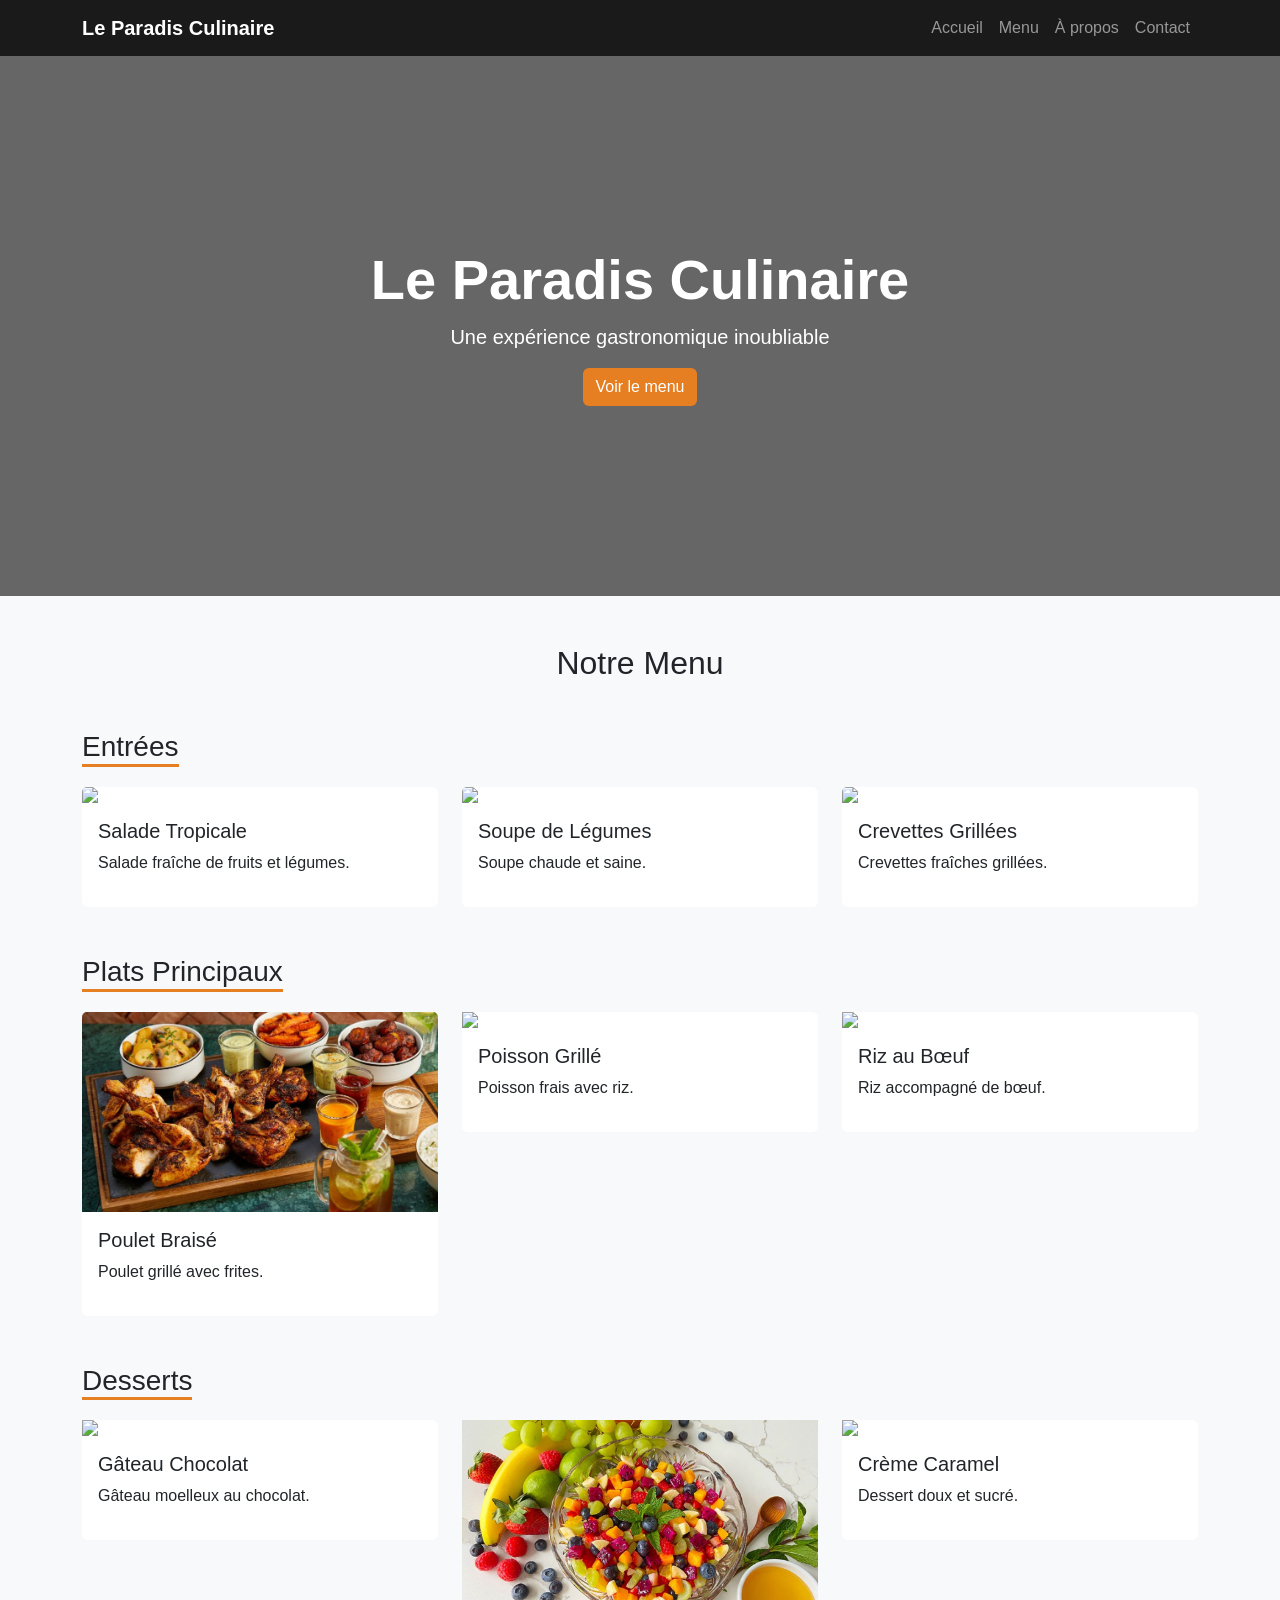
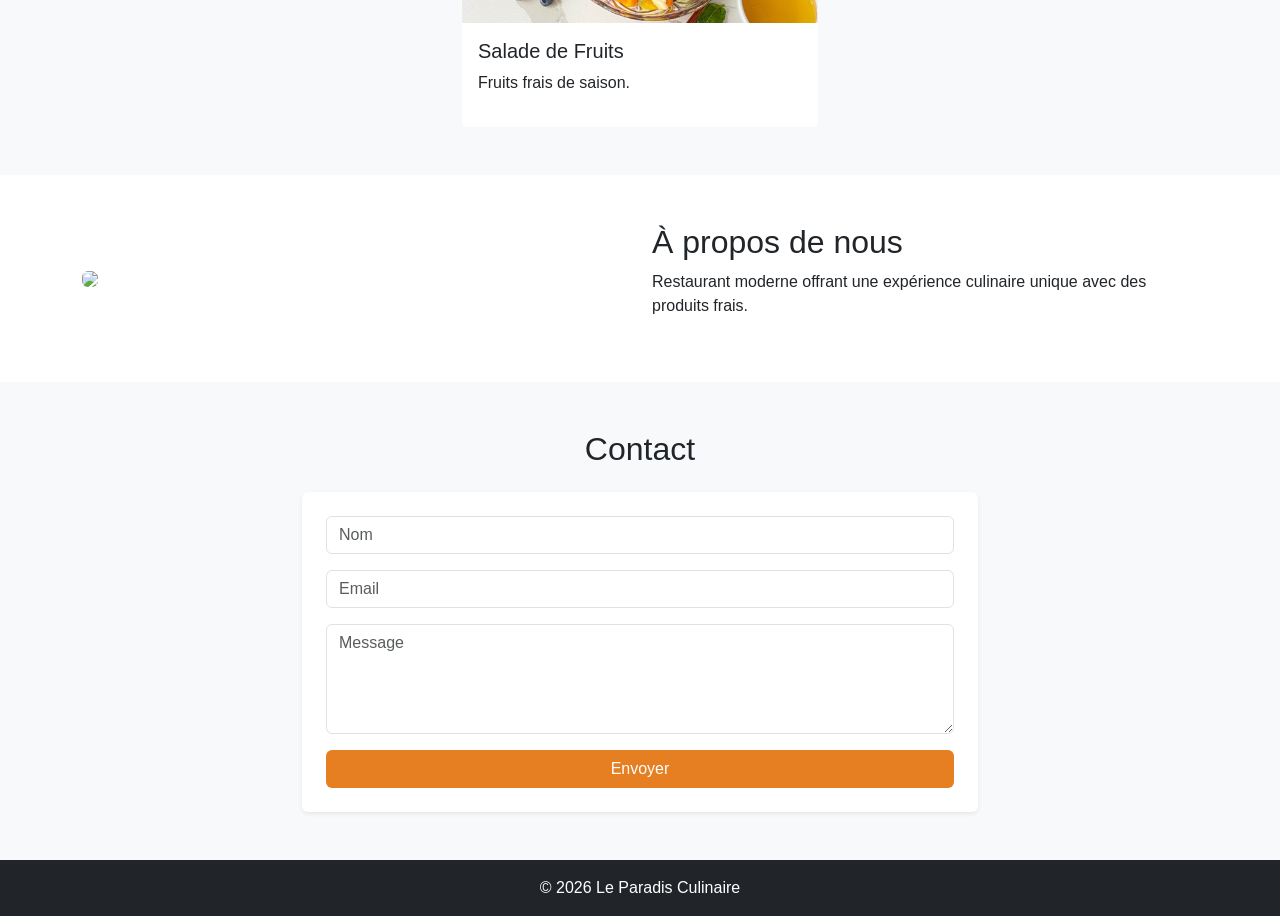
==== index.html @ 53f94ea8 "mise à jour" ====
<!DOCTYPE html>
<html lang="fr">
<head>
    <meta charset="UTF-8">
    <meta name="viewport" content="width=device-width, initial-scale=1.0">
    <title>Le Paradis Culinaire</title>

    <!-- Bootstrap -->
    <link href="https://cdn.jsdelivr.net/npm/bootstrap@5.3.3/dist/css/bootstrap.min.css" rel="stylesheet">

    <!-- CSS personnel -->
    <link rel="stylesheet" href="styles.css">
</head>

<body>

<!-- NAVBAR -->
<nav class="navbar navbar-expand-lg navbar-dark bg-dark sticky-top">
    <div class="container">
        <a class="navbar-brand fw-bold" href="#hero">Le Paradis Culinaire</a>

        <button class="navbar-toggler" type="button" data-bs-toggle="collapse" data-bs-target="#menuNav">
            <span class="navbar-toggler-icon"></span>
        </button>

        <div class="collapse navbar-collapse" id="menuNav">
            <ul class="navbar-nav ms-auto">
                <li class="nav-item"><a class="nav-link" href="#hero">Accueil</a></li>
                <li class="nav-item"><a class="nav-link" href="#menu">Menu</a></li>
                <li class="nav-item"><a class="nav-link" href="#about">À propos</a></li>
                <li class="nav-item"><a class="nav-link" href="#contact">Contact</a></li>
            </ul>
        </div>
    </div>
</nav>

<!-- HERO -->
<header id="hero" class="hero-section d-flex align-items-center text-center text-white">
    <div class="container">
        <h1 class="display-4 fw-bold">Le Paradis Culinaire</h1>
        <p class="lead">Une expérience gastronomique inoubliable</p>
        <a href="#menu" class="btn btn-custom">Voir le menu</a>
    </div>
</header>

<!-- MENU -->
<section id="menu" class="py-5 bg-light">
    <div class="container">

        <h2 class="text-center mb-5">Notre Menu</h2>

        <!-- Entrées -->
        <h3 class="section-title">Entrées</h3>
        <div class="row g-4 mb-5">

            <div class="col-md-4">
                <div class="card">
                    <img src="https://images.unsplash.com/photo-1551218808-94e220e084d2" class="card-img-top">
                    <div class="card-body">
                        <h5 class="card-title">Salade Tropicale</h5>
                        <p>Salade fraîche de fruits et légumes.</p>
                    </div>
                </div>
            </div>

            <div class="col-md-4">
                <div class="card">
                    <img src="https://images.unsplash.com/photo-1543353071-10c8ba85a904" class="card-img-top">
                    <div class="card-body">
                        <h5 class="card-title">Soupe de Légumes</h5>
                        <p>Soupe chaude et saine.</p>
                    </div>
                </div>
            </div>

            <div class="col-md-4">
                <div class="card">
                    <img src="https://images.unsplash.com/photo-1562967916-eb82221dfb92" class="card-img-top">
                    <div class="card-body">
                        <h5 class="card-title">Crevettes Grillées</h5>
                        <p>Crevettes fraîches grillées.</p>
                    </div>
                </div>
            </div>

        </div>

        <!-- Plats -->
        <h3 class="section-title">Plats Principaux</h3>
        <div class="row g-4 mb-5">

            <div class="col-md-4">
                <div class="card">
                    <img src="poulet-braise-plat-africain.jpeg" class="card-img-top">
                    <div class="card-body">
                        <h5 class="card-title">Poulet Braisé</h5>
                        <p>Poulet grillé avec frites.</p>
                    </div>
                </div>
            </div>

            <div class="col-md-4">
                <div class="card">
                    <img src="https://images.unsplash.com/photo-1519708227418-c8fd9a32b7a2">
                    <div class="card-body">
                        <h5 class="card-title">Poisson Grillé</h5>
                        <p>Poisson frais avec riz.</p>
                    </div>
                </div>
            </div>

            <div class="col-md-4">
                <div class="card">
                    <img src="https://images.unsplash.com/photo-1555939594-58d7cb561ad1">
                    <div class="card-body">
                        <h5 class="card-title">Riz au Bœuf</h5>
                        <p>Riz accompagné de bœuf.</p>
                    </div>
                </div>
            </div>

        </div>

        <!-- Desserts -->
        <h3 class="section-title">Desserts</h3>
        <div class="row g-4">

            <div class="col-md-4">
                <div class="card">
                    <img src="https://images.unsplash.com/photo-1578985545062-69928b1d9587">
                    <div class="card-body">
                        <h5 class="card-title">Gâteau Chocolat</h5>
                        <p>Gâteau moelleux au chocolat.</p>
                    </div>
                </div>
            </div>

            <div class="col-md-4">
                <div class="card">
                    <img src="/salade fruit.jpg">
                    <div class="card-body">
                        <h5 class="card-title">Salade de Fruits</h5>
                        <p>Fruits frais de saison.</p>
                    </div>
                </div>
            </div>

            <div class="col-md-4">
                <div class="card">
                    <img src="https://images.unsplash.com/photo-1563805042-7684c019e1cb">
                    <div class="card-body">
                        <h5 class="card-title">Crème Caramel</h5>
                        <p>Dessert doux et sucré.</p>
                    </div>
                </div>
            </div>

        </div>

    </div>
</section>

<!-- ABOUT -->
<section id="about" class="py-5">
    <div class="container">
        <div class="row align-items-center">

            <div class="col-md-6">
                <img src="https://images.unsplash.com/photo-1414235077428-338989a2e8c0" class="img-fluid rounded">
            </div>

            <div class="col-md-6">
                <h2>À propos de nous</h2>
                <p>Restaurant moderne offrant une expérience culinaire unique avec des produits frais.</p>
            </div>

        </div>
    </div>
</section>

<!-- CONTACT -->
<section id="contact" class="py-5 bg-light">
    <div class="container" style="max-width:700px">

        <h2 class="text-center mb-4">Contact</h2>

        <form class="p-4 bg-white shadow-sm rounded">

            <input class="form-control mb-3" type="text" placeholder="Nom">

            <input class="form-control mb-3" type="email" placeholder="Email">

            <textarea class="form-control mb-3" rows="4" placeholder="Message"></textarea>

            <button class="btn btn-custom w-100">Envoyer</button>

        </form>

    </div>
</section>

<!-- FOOTER -->
<footer class="bg-dark text-white text-center py-3">
    <p class="mb-0">© 2026 Le Paradis Culinaire</p>
</footer>

<script src="https://cdn.jsdelivr.net/npm/bootstrap@5.3.3/dist/js/bootstrap.bundle.min.js"></script>

</body>
</html>
---- styles.css ----
body {
    font-family: Arial, sans-serif;
}

/* NAVBAR */
.navbar {
    background-color: #1a1a1a !important;
}

/* HERO */
.hero-section {
    background: linear-gradient(rgba(0,0,0,0.6),rgba(0,0,0,0.6)),
    url('https://images.unsplash.com/photo-1504674900247-0877df9cc836') center/cover;
    height: 60vh;
    color: white;
    text-align: center;
}

/* TITRES */
.section-title {
    border-bottom: 3px solid #e67e22;
    display: inline-block;
    margin-bottom: 20px;
}

/* CARTES */
.card {
    border: none;
    transition: 0.3s;
}

.card:hover {
    transform: translateY(-5px);
}

/* BOUTON */
.btn-custom {
    background-color: #e67e22;
    color: white;
}

.btn-custom:hover {
    background-color: #d35400;
    color: white;
}
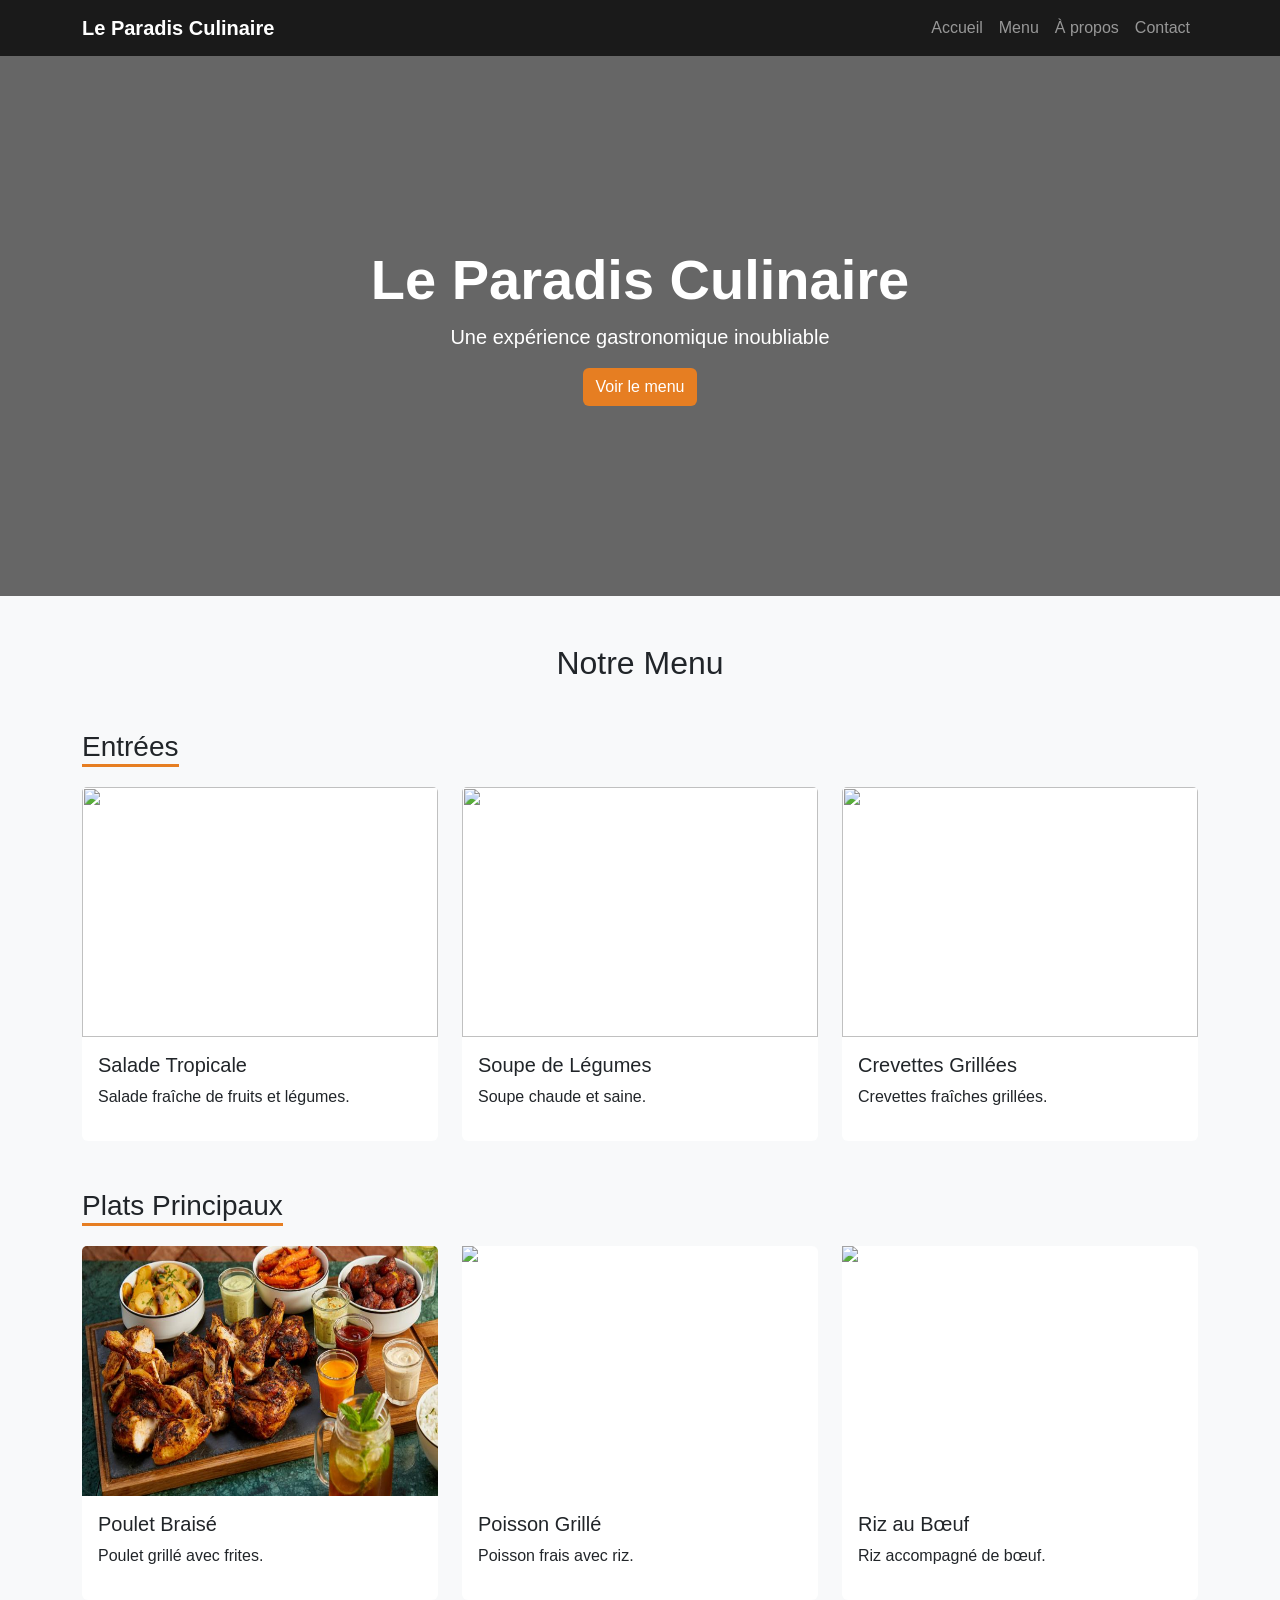
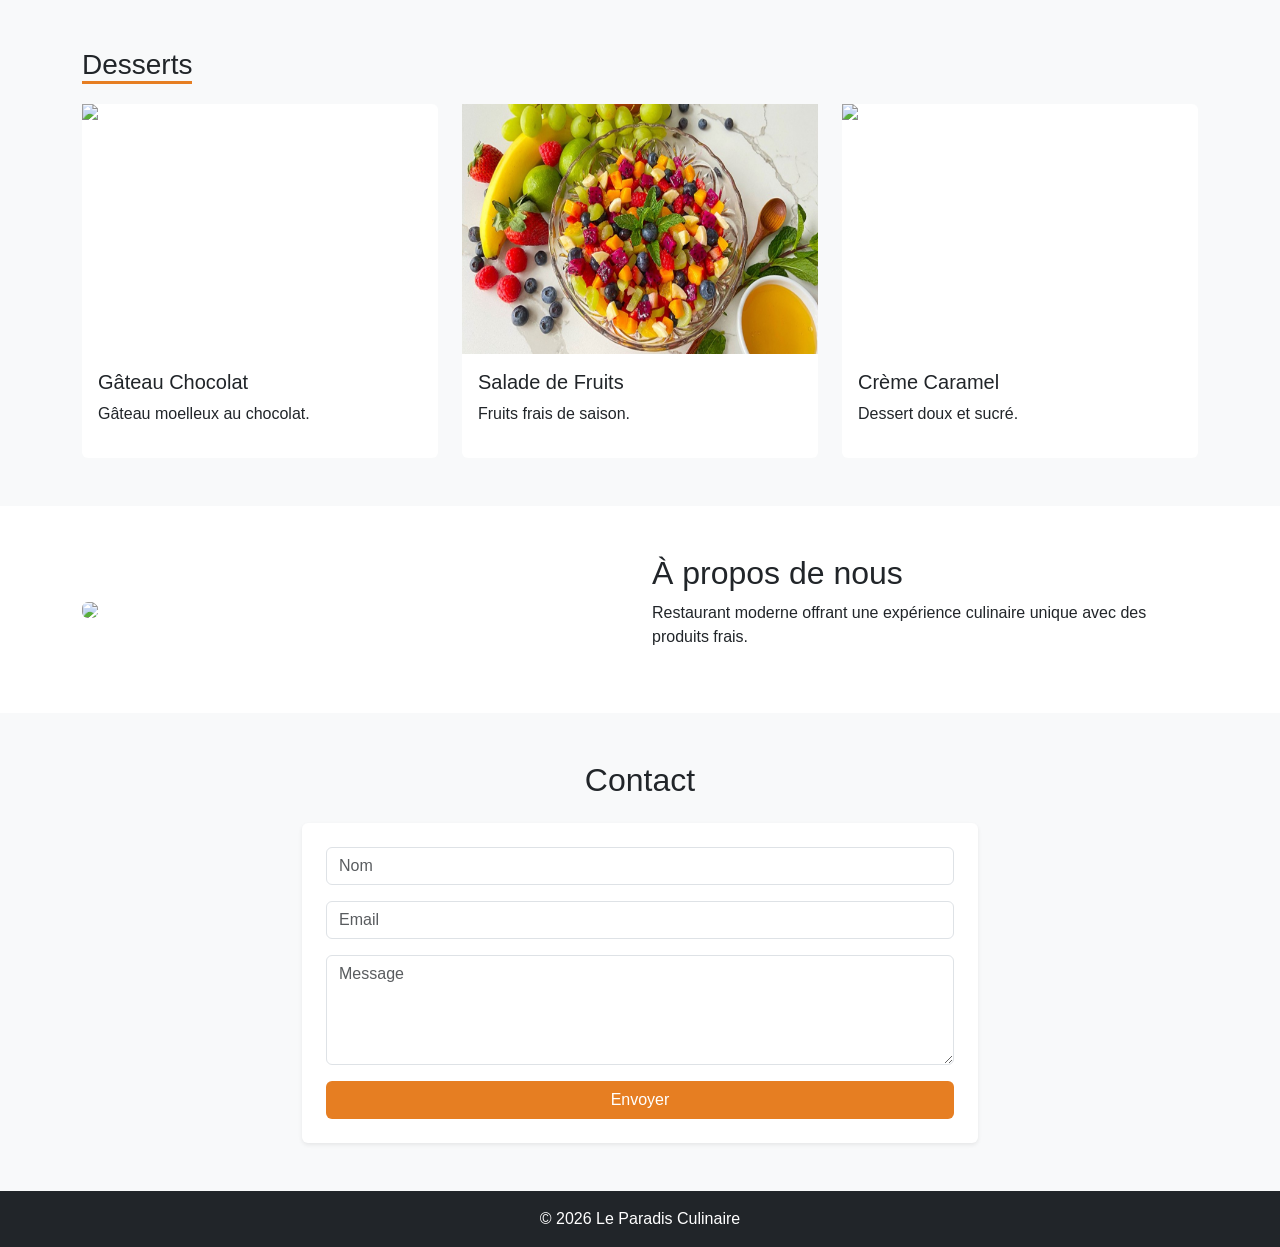
==== commit 61af4881: "Mise à jour" ====
--- a/index.html
+++ b/index.html
@@ -121,7 +121,7 @@
 
         </div>
 
-        <!-- Desserts -->
+        <!-- Partie desserts -->
         <h3 class="section-title">Desserts</h3>
         <div class="row g-4">
 
--- a/styles.css
+++ b/styles.css
@@ -29,6 +29,8 @@
     transition: 0.3s;
 }
 
+.card img { height : 250px; }
+
 .card:hover {
     transform: translateY(-5px);
 }
